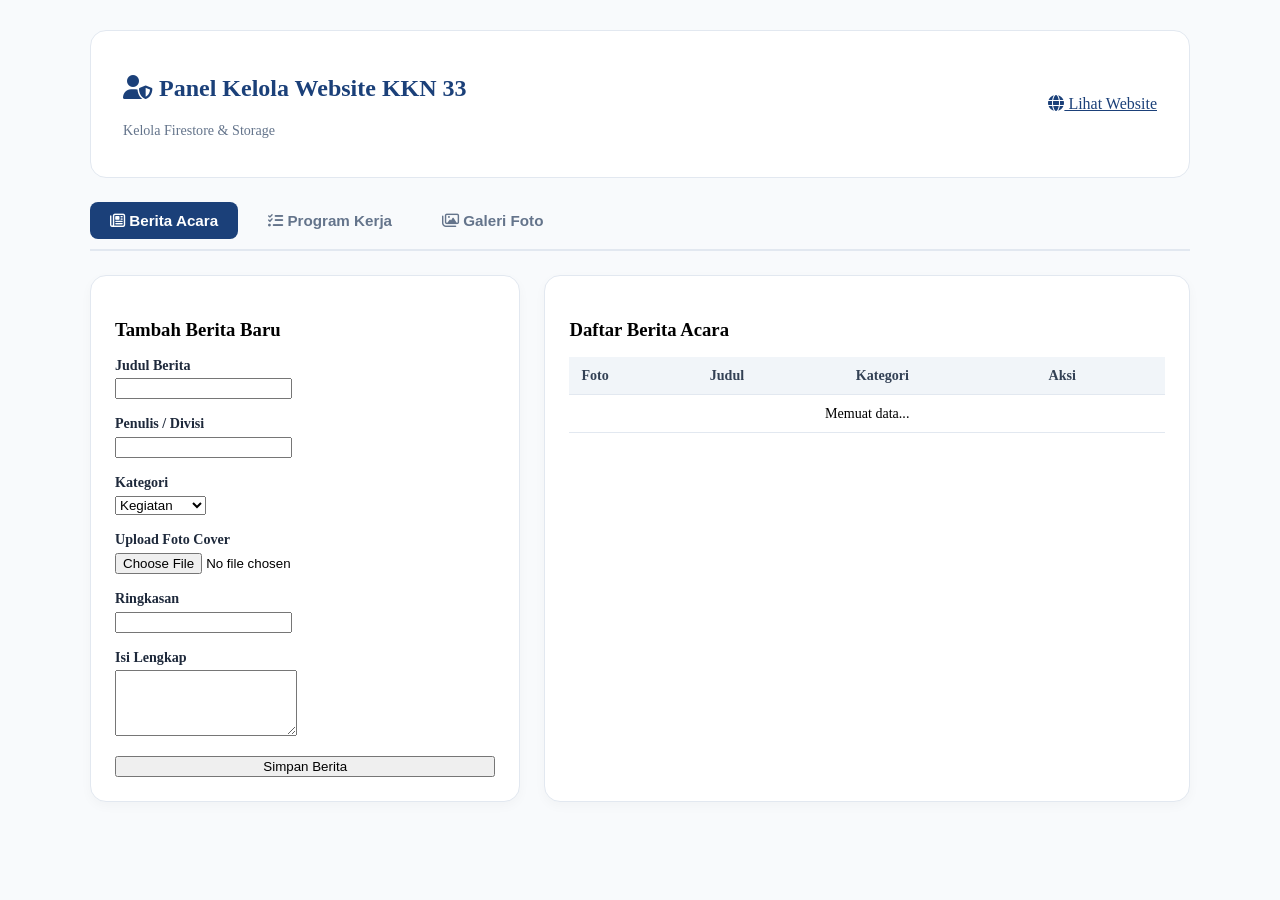
==== admin.html @ b8e56c44 "Add files via upload" ====
<!DOCTYPE html>
<html lang="id">
<head>
  <meta charset="UTF-8">
  <meta name="viewport" content="width=device-width, initial-scale=1.0">
  <title>Dashboard Admin KKN 33 - Firestore</title>
  <link rel="stylesheet" href="https://cdnjs.cloudflare.com/ajax/libs/font-awesome/6.4.0/css/all.min.css">
  <link rel="stylesheet" href="css/styles.css">
  <style>
    body { background: #f8fafc; padding-bottom: 50px; }
    .admin-container { max-width: 1100px; margin: 30px auto; padding: 0 1rem; }
    .admin-header { display: flex; justify-content: space-between; align-items: center; margin-bottom: 1.5rem; background: #fff; padding: 1.5rem 2rem; border-radius: 16px; border: 1px solid #e2e8f0; }
    .admin-tabs { display: flex; gap: 10px; margin-bottom: 1.5rem; border-bottom: 2px solid #e2e8f0; padding-bottom: 10px; }
    .tab-btn-admin { padding: 10px 20px; border-radius: 8px; border: none; background: transparent; font-weight: 700; cursor: pointer; color: #64748b; font-size: 0.95rem; }
    .tab-btn-admin.active { background: #1B4079; color: #fff; }
    .tab-content { display: none; }
    .tab-content.active { display: block; }
    .grid-admin { display: grid; grid-template-columns: 1fr 1.5fr; gap: 1.5rem; }
    @media (max-width: 850px) { .grid-admin { grid-template-columns: 1fr; } }
    .card-form, .card-table { background: #fff; padding: 1.5rem; border-radius: 16px; border: 1px solid #e2e8f0; box-shadow: 0 4px 12px rgba(0,0,0,0.03); }
    .form-group { margin-bottom: 1rem; }
    .form-group label { display: block; font-weight: 600; font-size: 0.88rem; margin-bottom: 0.3rem; color: #1e293b; }
    table { width: 100%; border-collapse: collapse; font-size: 0.88rem; }
    th, td { padding: 10px 12px; text-align: left; border-bottom: 1px solid #e2e8f0; }
    th { background: #f1f5f9; color: #334155; font-weight: 700; }
    .btn-sm { padding: 6px 12px; font-size: 0.8rem; border-radius: 6px; border: none; cursor: pointer; font-weight: 600; }
    .btn-edit { background: #fef3c7; color: #b45309; margin-right: 4px; }
    .btn-delete { background: #fee2e2; color: #dc2626; }
    .img-preview-tbl { width: 45px; height: 45px; object-fit: cover; border-radius: 6px; }
  </style>
</head>
<body>

  <div class="admin-container">
    <div class="admin-header">
      <div>
        <h2 style="color: #1B4079;"><i class="fas fa-user-shield"></i> Panel Kelola Website KKN 33</h2>
        <p style="color: #64748b; font-size: 0.88rem;">Kelola Firestore & Storage</p>
      </div>
      <a href="index.html" class="btn btn-outline" style="color: #1B4079; border-color: #1B4079;"><i class="fas fa-globe"></i> Lihat Website</a>
    </div>

    <div class="admin-tabs">
      <button class="tab-btn-admin active" id="tabBtn-berita"><i class="far fa-newspaper"></i> Berita Acara</button>
      <button class="tab-btn-admin" id="tabBtn-proker"><i class="fas fa-tasks"></i> Program Kerja</button>
      <button class="tab-btn-admin" id="tabBtn-galeri"><i class="far fa-images"></i> Galeri Foto</button>
    </div>

    <!-- TAB 1: BERITA ACARA -->
    <div id="tab-berita" class="tab-content active">
      <div class="grid-admin">
        <div class="card-form">
          <h3 style="margin-bottom: 1rem;" id="titleFormBerita">Tambah Berita Baru</h3>
          <form id="formBerita">
            <input type="hidden" id="bId">
            <div class="form-group"><label>Judul Berita</label><input type="text" id="bJudul" class="form-control" required></div>
            <div class="form-group"><label>Penulis / Divisi</label><input type="text" id="bPenulis" class="form-control" required></div>
            <div class="form-group">
              <label>Kategori</label>
              <select id="bKategori" class="form-control">
                <option value="Kegiatan">Kegiatan</option>
                <option value="Pendidikan">Pendidikan</option>
                <option value="Lingkungan">Lingkungan</option>
              </select>
            </div>
            <div class="form-group"><label>Upload Foto Cover</label><input type="file" id="bFoto" class="form-control" accept="image/*"></div>
            <div class="form-group"><label>Ringkasan</label><input type="text" id="bRingkasan" class="form-control" required></div>
            <div class="form-group"><label>Isi Lengkap</label><textarea id="bKonten" class="form-control" rows="4" required></textarea></div>
            <button type="submit" id="btnSubmitBerita" class="btn btn-primary" style="width: 100%; justify-content: center;">Simpan Berita</button>
            <button type="button" id="btnCancelBerita" class="btn btn-outline" style="width: 100%; justify-content: center; margin-top: 8px; display: none; color: #333;">Batal Edit</button>
          </form>
        </div>
        <div class="card-table">
          <h3 style="margin-bottom: 1rem;">Daftar Berita Acara</h3>
          <div style="overflow-x: auto;">
            <table>
              <thead><tr><th>Foto</th><th>Judul</th><th>Kategori</th><th>Aksi</th></tr></thead>
              <tbody id="tblBeritaBody"><tr><td colspan="4" style="text-align: center;">Memuat data...</td></tr></tbody>
            </table>
          </div>
        </div>
      </div>
    </div>

    <!-- TAB 2: PROGRAM KERJA -->
    <div id="tab-proker" class="tab-content">
      <div class="grid-admin">
        <div class="card-form">
          <h3 style="margin-bottom: 1rem;" id="titleFormProker">Tambah Proker Baru</h3>
          <form id="formProker">
            <input type="hidden" id="pId">
            <div class="form-group"><label>Judul Program Kerja</label><input type="text" id="pJudul" class="form-control" required></div>
            <div class="form-group">
              <label>Kategori</label>
              <select id="pKategori" class="form-control">
                <option value="Pendidikan">Pendidikan</option>
                <option value="Ekonomi">Ekonomi & UMKM</option>
                <option value="Lingkungan">Lingkungan</option>
              </select>
            </div>
            <div class="form-group">
              <label>Status Pelaksanaan</label>
              <select id="pStatus" class="form-control">
                <option value="Rencana">Rencana</option>
                <option value="Sedang Berjalan">Sedang Berjalan</option>
                <option value="Selesai">Selesai</option>
              </select>
            </div>
            <div class="form-group"><label>Penanggung Jawab</label><input type="text" id="pPJ" class="form-control" required></div>
            <div class="form-group"><label>Tanggal Pelaksanaan</label><input type="text" id="pTanggal" class="form-control" placeholder="Contoh: 15 - 20 Juli 2026" required></div>
            <div class="form-group"><label>Ringkasan Proker</label><textarea id="pRingkasan" class="form-control" rows="3" required></textarea></div>
            <button type="submit" id="btnSubmitProker" class="btn btn-primary" style="width: 100%; justify-content: center;">Simpan Proker</button>
            <button type="button" id="btnCancelProker" class="btn btn-outline" style="width: 100%; justify-content: center; margin-top: 8px; display: none; color: #333;">Batal Edit</button>
          </form>
        </div>
        <div class="card-table">
          <h3 style="margin-bottom: 1rem;">Daftar Program Kerja</h3>
          <div style="overflow-x: auto;">
            <table>
              <thead><tr><th>Judul Proker</th><th>Kategori</th><th>Status</th><th>Aksi</th></tr></thead>
              <tbody id="tblProkerBody"><tr><td colspan="4" style="text-align: center;">Memuat data...</td></tr></tbody>
            </table>
          </div>
        </div>
      </div>
    </div>

    <!-- TAB 3: GALERI FOTO -->
    <div id="tab-galeri" class="tab-content">
      <div class="grid-admin">
        <div class="card-form">
          <h3 style="margin-bottom: 1rem;">Upload Foto Galeri Baru</h3>
          <form id="formGaleri">
            <div class="form-group"><label>Judul Foto / Kegiatan</label><input type="text" id="gJudul" class="form-control" required></div>
            <div class="form-group">
              <label>Kategori Foto</label>
              <select id="gKategori" class="form-control">
                <option value="Kegiatan">Kegiatan</option>
                <option value="Pendidikan">Pendidikan</option>
                <option value="Gotong Royong">Gotong Royong</option>
                <option value="UMKM">UMKM</option>
              </select>
            </div>
            <div class="form-group"><label>File Foto</label><input type="file" id="gFoto" class="form-control" accept="image/*" required></div>
            <div class="form-group"><label>Keterangan Foto</label><input type="text" id="gDeskripsi" class="form-control" required></div>
            <button type="submit" id="btnSubmitGaleri" class="btn btn-primary" style="width: 100%; justify-content: center;">Upload Foto Galeri</button>
          </form>
        </div>
        <div class="card-table">
          <h3 style="margin-bottom: 1rem;">Daftar Foto Galeri</h3>
          <div style="overflow-x: auto;">
            <table>
              <thead><tr><th>Foto</th><th>Judul</th><th>Kategori</th><th>Aksi</th></tr></thead>
              <tbody id="tblGaleriBody"><tr><td colspan="4" style="text-align: center;">Memuat data...</td></tr></tbody>
            </table>
          </div>
        </div>
      </div>
    </div>

  </div>

  <!-- Script Admin Terpisah -->
  <script src="js/admin.js"></script>
</body>
</html>
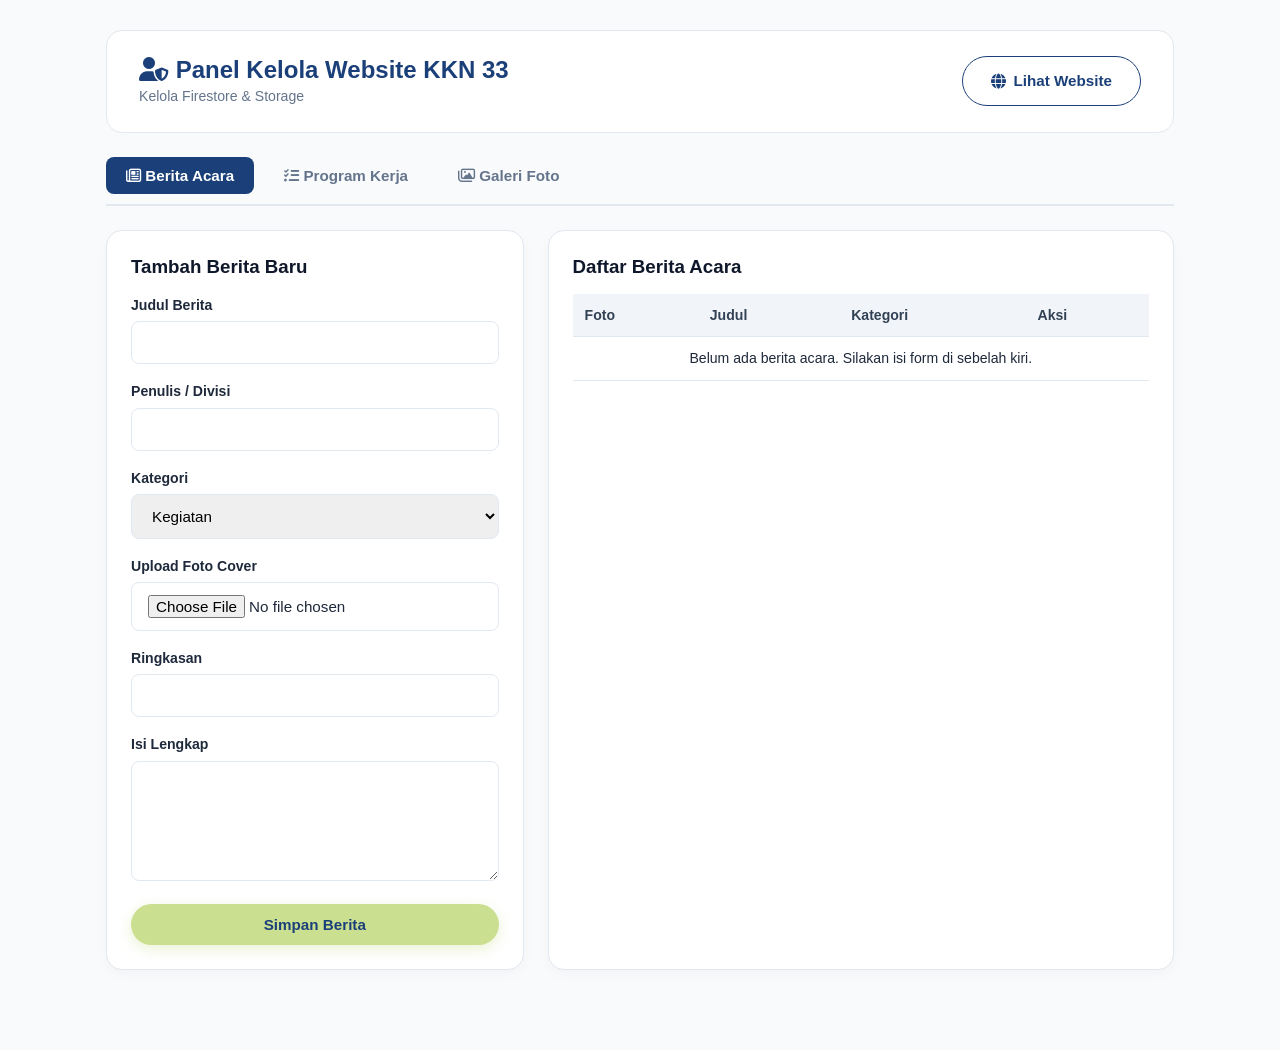
==== commit b03be6b9: "first" ====
--- a/admin.html
+++ b/admin.html
@@ -1,166 +1,166 @@
-<!DOCTYPE html>
-<html lang="id">
-<head>
-  <meta charset="UTF-8">
-  <meta name="viewport" content="width=device-width, initial-scale=1.0">
-  <title>Dashboard Admin KKN 33 - Firestore</title>
-  <link rel="stylesheet" href="https://cdnjs.cloudflare.com/ajax/libs/font-awesome/6.4.0/css/all.min.css">
-  <link rel="stylesheet" href="css/styles.css">
-  <style>
-    body { background: #f8fafc; padding-bottom: 50px; }
-    .admin-container { max-width: 1100px; margin: 30px auto; padding: 0 1rem; }
-    .admin-header { display: flex; justify-content: space-between; align-items: center; margin-bottom: 1.5rem; background: #fff; padding: 1.5rem 2rem; border-radius: 16px; border: 1px solid #e2e8f0; }
-    .admin-tabs { display: flex; gap: 10px; margin-bottom: 1.5rem; border-bottom: 2px solid #e2e8f0; padding-bottom: 10px; }
-    .tab-btn-admin { padding: 10px 20px; border-radius: 8px; border: none; background: transparent; font-weight: 700; cursor: pointer; color: #64748b; font-size: 0.95rem; }
-    .tab-btn-admin.active { background: #1B4079; color: #fff; }
-    .tab-content { display: none; }
-    .tab-content.active { display: block; }
-    .grid-admin { display: grid; grid-template-columns: 1fr 1.5fr; gap: 1.5rem; }
-    @media (max-width: 850px) { .grid-admin { grid-template-columns: 1fr; } }
-    .card-form, .card-table { background: #fff; padding: 1.5rem; border-radius: 16px; border: 1px solid #e2e8f0; box-shadow: 0 4px 12px rgba(0,0,0,0.03); }
-    .form-group { margin-bottom: 1rem; }
-    .form-group label { display: block; font-weight: 600; font-size: 0.88rem; margin-bottom: 0.3rem; color: #1e293b; }
-    table { width: 100%; border-collapse: collapse; font-size: 0.88rem; }
-    th, td { padding: 10px 12px; text-align: left; border-bottom: 1px solid #e2e8f0; }
-    th { background: #f1f5f9; color: #334155; font-weight: 700; }
-    .btn-sm { padding: 6px 12px; font-size: 0.8rem; border-radius: 6px; border: none; cursor: pointer; font-weight: 600; }
-    .btn-edit { background: #fef3c7; color: #b45309; margin-right: 4px; }
-    .btn-delete { background: #fee2e2; color: #dc2626; }
-    .img-preview-tbl { width: 45px; height: 45px; object-fit: cover; border-radius: 6px; }
-  </style>
-</head>
-<body>
-
-  <div class="admin-container">
-    <div class="admin-header">
-      <div>
-        <h2 style="color: #1B4079;"><i class="fas fa-user-shield"></i> Panel Kelola Website KKN 33</h2>
-        <p style="color: #64748b; font-size: 0.88rem;">Kelola Firestore & Storage</p>
-      </div>
-      <a href="index.html" class="btn btn-outline" style="color: #1B4079; border-color: #1B4079;"><i class="fas fa-globe"></i> Lihat Website</a>
-    </div>
-
-    <div class="admin-tabs">
-      <button class="tab-btn-admin active" id="tabBtn-berita"><i class="far fa-newspaper"></i> Berita Acara</button>
-      <button class="tab-btn-admin" id="tabBtn-proker"><i class="fas fa-tasks"></i> Program Kerja</button>
-      <button class="tab-btn-admin" id="tabBtn-galeri"><i class="far fa-images"></i> Galeri Foto</button>
-    </div>
-
-    <!-- TAB 1: BERITA ACARA -->
-    <div id="tab-berita" class="tab-content active">
-      <div class="grid-admin">
-        <div class="card-form">
-          <h3 style="margin-bottom: 1rem;" id="titleFormBerita">Tambah Berita Baru</h3>
-          <form id="formBerita">
-            <input type="hidden" id="bId">
-            <div class="form-group"><label>Judul Berita</label><input type="text" id="bJudul" class="form-control" required></div>
-            <div class="form-group"><label>Penulis / Divisi</label><input type="text" id="bPenulis" class="form-control" required></div>
-            <div class="form-group">
-              <label>Kategori</label>
-              <select id="bKategori" class="form-control">
-                <option value="Kegiatan">Kegiatan</option>
-                <option value="Pendidikan">Pendidikan</option>
-                <option value="Lingkungan">Lingkungan</option>
-              </select>
-            </div>
-            <div class="form-group"><label>Upload Foto Cover</label><input type="file" id="bFoto" class="form-control" accept="image/*"></div>
-            <div class="form-group"><label>Ringkasan</label><input type="text" id="bRingkasan" class="form-control" required></div>
-            <div class="form-group"><label>Isi Lengkap</label><textarea id="bKonten" class="form-control" rows="4" required></textarea></div>
-            <button type="submit" id="btnSubmitBerita" class="btn btn-primary" style="width: 100%; justify-content: center;">Simpan Berita</button>
-            <button type="button" id="btnCancelBerita" class="btn btn-outline" style="width: 100%; justify-content: center; margin-top: 8px; display: none; color: #333;">Batal Edit</button>
-          </form>
-        </div>
-        <div class="card-table">
-          <h3 style="margin-bottom: 1rem;">Daftar Berita Acara</h3>
-          <div style="overflow-x: auto;">
-            <table>
-              <thead><tr><th>Foto</th><th>Judul</th><th>Kategori</th><th>Aksi</th></tr></thead>
-              <tbody id="tblBeritaBody"><tr><td colspan="4" style="text-align: center;">Memuat data...</td></tr></tbody>
-            </table>
-          </div>
-        </div>
-      </div>
-    </div>
-
-    <!-- TAB 2: PROGRAM KERJA -->
-    <div id="tab-proker" class="tab-content">
-      <div class="grid-admin">
-        <div class="card-form">
-          <h3 style="margin-bottom: 1rem;" id="titleFormProker">Tambah Proker Baru</h3>
-          <form id="formProker">
-            <input type="hidden" id="pId">
-            <div class="form-group"><label>Judul Program Kerja</label><input type="text" id="pJudul" class="form-control" required></div>
-            <div class="form-group">
-              <label>Kategori</label>
-              <select id="pKategori" class="form-control">
-                <option value="Pendidikan">Pendidikan</option>
-                <option value="Ekonomi">Ekonomi & UMKM</option>
-                <option value="Lingkungan">Lingkungan</option>
-              </select>
-            </div>
-            <div class="form-group">
-              <label>Status Pelaksanaan</label>
-              <select id="pStatus" class="form-control">
-                <option value="Rencana">Rencana</option>
-                <option value="Sedang Berjalan">Sedang Berjalan</option>
-                <option value="Selesai">Selesai</option>
-              </select>
-            </div>
-            <div class="form-group"><label>Penanggung Jawab</label><input type="text" id="pPJ" class="form-control" required></div>
-            <div class="form-group"><label>Tanggal Pelaksanaan</label><input type="text" id="pTanggal" class="form-control" placeholder="Contoh: 15 - 20 Juli 2026" required></div>
-            <div class="form-group"><label>Ringkasan Proker</label><textarea id="pRingkasan" class="form-control" rows="3" required></textarea></div>
-            <button type="submit" id="btnSubmitProker" class="btn btn-primary" style="width: 100%; justify-content: center;">Simpan Proker</button>
-            <button type="button" id="btnCancelProker" class="btn btn-outline" style="width: 100%; justify-content: center; margin-top: 8px; display: none; color: #333;">Batal Edit</button>
-          </form>
-        </div>
-        <div class="card-table">
-          <h3 style="margin-bottom: 1rem;">Daftar Program Kerja</h3>
-          <div style="overflow-x: auto;">
-            <table>
-              <thead><tr><th>Judul Proker</th><th>Kategori</th><th>Status</th><th>Aksi</th></tr></thead>
-              <tbody id="tblProkerBody"><tr><td colspan="4" style="text-align: center;">Memuat data...</td></tr></tbody>
-            </table>
-          </div>
-        </div>
-      </div>
-    </div>
-
-    <!-- TAB 3: GALERI FOTO -->
-    <div id="tab-galeri" class="tab-content">
-      <div class="grid-admin">
-        <div class="card-form">
-          <h3 style="margin-bottom: 1rem;">Upload Foto Galeri Baru</h3>
-          <form id="formGaleri">
-            <div class="form-group"><label>Judul Foto / Kegiatan</label><input type="text" id="gJudul" class="form-control" required></div>
-            <div class="form-group">
-              <label>Kategori Foto</label>
-              <select id="gKategori" class="form-control">
-                <option value="Kegiatan">Kegiatan</option>
-                <option value="Pendidikan">Pendidikan</option>
-                <option value="Gotong Royong">Gotong Royong</option>
-                <option value="UMKM">UMKM</option>
-              </select>
-            </div>
-            <div class="form-group"><label>File Foto</label><input type="file" id="gFoto" class="form-control" accept="image/*" required></div>
-            <div class="form-group"><label>Keterangan Foto</label><input type="text" id="gDeskripsi" class="form-control" required></div>
-            <button type="submit" id="btnSubmitGaleri" class="btn btn-primary" style="width: 100%; justify-content: center;">Upload Foto Galeri</button>
-          </form>
-        </div>
-        <div class="card-table">
-          <h3 style="margin-bottom: 1rem;">Daftar Foto Galeri</h3>
-          <div style="overflow-x: auto;">
-            <table>
-              <thead><tr><th>Foto</th><th>Judul</th><th>Kategori</th><th>Aksi</th></tr></thead>
-              <tbody id="tblGaleriBody"><tr><td colspan="4" style="text-align: center;">Memuat data...</td></tr></tbody>
-            </table>
-          </div>
-        </div>
-      </div>
-    </div>
-
-  </div>
-
-  <!-- Script Admin Terpisah -->
-  <script src="js/admin.js"></script>
-</body>
+<!DOCTYPE html>
+<html lang="id">
+<head>
+  <meta charset="UTF-8">
+  <meta name="viewport" content="width=device-width, initial-scale=1.0">
+  <title>Dashboard Admin KKN 33 - Firestore</title>
+  <link rel="stylesheet" href="https://cdnjs.cloudflare.com/ajax/libs/font-awesome/6.4.0/css/all.min.css">
+  <link rel="stylesheet" href="css/styles.css">
+  <style>
+    body { background: #f8fafc; padding-bottom: 50px; }
+    .admin-container { max-width: 1100px; margin: 30px auto; padding: 0 1rem; }
+    .admin-header { display: flex; justify-content: space-between; align-items: center; margin-bottom: 1.5rem; background: #fff; padding: 1.5rem 2rem; border-radius: 16px; border: 1px solid #e2e8f0; }
+    .admin-tabs { display: flex; gap: 10px; margin-bottom: 1.5rem; border-bottom: 2px solid #e2e8f0; padding-bottom: 10px; }
+    .tab-btn-admin { padding: 10px 20px; border-radius: 8px; border: none; background: transparent; font-weight: 700; cursor: pointer; color: #64748b; font-size: 0.95rem; }
+    .tab-btn-admin.active { background: #1B4079; color: #fff; }
+    .tab-content { display: none; }
+    .tab-content.active { display: block; }
+    .grid-admin { display: grid; grid-template-columns: 1fr 1.5fr; gap: 1.5rem; }
+    @media (max-width: 850px) { .grid-admin { grid-template-columns: 1fr; } }
+    .card-form, .card-table { background: #fff; padding: 1.5rem; border-radius: 16px; border: 1px solid #e2e8f0; box-shadow: 0 4px 12px rgba(0,0,0,0.03); }
+    .form-group { margin-bottom: 1rem; }
+    .form-group label { display: block; font-weight: 600; font-size: 0.88rem; margin-bottom: 0.3rem; color: #1e293b; }
+    table { width: 100%; border-collapse: collapse; font-size: 0.88rem; }
+    th, td { padding: 10px 12px; text-align: left; border-bottom: 1px solid #e2e8f0; }
+    th { background: #f1f5f9; color: #334155; font-weight: 700; }
+    .btn-sm { padding: 6px 12px; font-size: 0.8rem; border-radius: 6px; border: none; cursor: pointer; font-weight: 600; }
+    .btn-edit { background: #fef3c7; color: #b45309; margin-right: 4px; }
+    .btn-delete { background: #fee2e2; color: #dc2626; }
+    .img-preview-tbl { width: 45px; height: 45px; object-fit: cover; border-radius: 6px; }
+  </style>
+</head>
+<body>
+
+  <div class="admin-container">
+    <div class="admin-header">
+      <div>
+        <h2 style="color: #1B4079;"><i class="fas fa-user-shield"></i> Panel Kelola Website KKN 33</h2>
+        <p style="color: #64748b; font-size: 0.88rem;">Kelola Firestore & Storage</p>
+      </div>
+      <a href="index.html" class="btn btn-outline" style="color: #1B4079; border-color: #1B4079;"><i class="fas fa-globe"></i> Lihat Website</a>
+    </div>
+
+    <div class="admin-tabs">
+      <button class="tab-btn-admin active" id="tabBtn-berita"><i class="far fa-newspaper"></i> Berita Acara</button>
+      <button class="tab-btn-admin" id="tabBtn-proker"><i class="fas fa-tasks"></i> Program Kerja</button>
+      <button class="tab-btn-admin" id="tabBtn-galeri"><i class="far fa-images"></i> Galeri Foto</button>
+    </div>
+
+    <!-- TAB 1: BERITA ACARA -->
+    <div id="tab-berita" class="tab-content active">
+      <div class="grid-admin">
+        <div class="card-form">
+          <h3 style="margin-bottom: 1rem;" id="titleFormBerita">Tambah Berita Baru</h3>
+          <form id="formBerita">
+            <input type="hidden" id="bId">
+            <div class="form-group"><label>Judul Berita</label><input type="text" id="bJudul" class="form-control" required></div>
+            <div class="form-group"><label>Penulis / Divisi</label><input type="text" id="bPenulis" class="form-control" required></div>
+            <div class="form-group">
+              <label>Kategori</label>
+              <select id="bKategori" class="form-control">
+                <option value="Kegiatan">Kegiatan</option>
+                <option value="Pendidikan">Pendidikan</option>
+                <option value="Lingkungan">Lingkungan</option>
+              </select>
+            </div>
+            <div class="form-group"><label>Upload Foto Cover</label><input type="file" id="bFoto" class="form-control" accept="image/*"></div>
+            <div class="form-group"><label>Ringkasan</label><input type="text" id="bRingkasan" class="form-control" required></div>
+            <div class="form-group"><label>Isi Lengkap</label><textarea id="bKonten" class="form-control" rows="4" required></textarea></div>
+            <button type="submit" id="btnSubmitBerita" class="btn btn-primary" style="width: 100%; justify-content: center;">Simpan Berita</button>
+            <button type="button" id="btnCancelBerita" class="btn btn-outline" style="width: 100%; justify-content: center; margin-top: 8px; display: none; color: #333;">Batal Edit</button>
+          </form>
+        </div>
+        <div class="card-table">
+          <h3 style="margin-bottom: 1rem;">Daftar Berita Acara</h3>
+          <div style="overflow-x: auto;">
+            <table>
+              <thead><tr><th>Foto</th><th>Judul</th><th>Kategori</th><th>Aksi</th></tr></thead>
+              <tbody id="tblBeritaBody"><tr><td colspan="4" style="text-align: center;">Memuat data...</td></tr></tbody>
+            </table>
+          </div>
+        </div>
+      </div>
+    </div>
+
+    <!-- TAB 2: PROGRAM KERJA -->
+    <div id="tab-proker" class="tab-content">
+      <div class="grid-admin">
+        <div class="card-form">
+          <h3 style="margin-bottom: 1rem;" id="titleFormProker">Tambah Proker Baru</h3>
+          <form id="formProker">
+            <input type="hidden" id="pId">
+            <div class="form-group"><label>Judul Program Kerja</label><input type="text" id="pJudul" class="form-control" required></div>
+            <div class="form-group">
+              <label>Kategori</label>
+              <select id="pKategori" class="form-control">
+                <option value="Pendidikan">Pendidikan</option>
+                <option value="Ekonomi">Ekonomi & UMKM</option>
+                <option value="Lingkungan">Lingkungan</option>
+              </select>
+            </div>
+            <div class="form-group">
+              <label>Status Pelaksanaan</label>
+              <select id="pStatus" class="form-control">
+                <option value="Rencana">Rencana</option>
+                <option value="Sedang Berjalan">Sedang Berjalan</option>
+                <option value="Selesai">Selesai</option>
+              </select>
+            </div>
+            <div class="form-group"><label>Penanggung Jawab</label><input type="text" id="pPJ" class="form-control" required></div>
+            <div class="form-group"><label>Tanggal Pelaksanaan</label><input type="text" id="pTanggal" class="form-control" placeholder="Contoh: 15 - 20 Juli 2026" required></div>
+            <div class="form-group"><label>Ringkasan Proker</label><textarea id="pRingkasan" class="form-control" rows="3" required></textarea></div>
+            <button type="submit" id="btnSubmitProker" class="btn btn-primary" style="width: 100%; justify-content: center;">Simpan Proker</button>
+            <button type="button" id="btnCancelProker" class="btn btn-outline" style="width: 100%; justify-content: center; margin-top: 8px; display: none; color: #333;">Batal Edit</button>
+          </form>
+        </div>
+        <div class="card-table">
+          <h3 style="margin-bottom: 1rem;">Daftar Program Kerja</h3>
+          <div style="overflow-x: auto;">
+            <table>
+              <thead><tr><th>Judul Proker</th><th>Kategori</th><th>Status</th><th>Aksi</th></tr></thead>
+              <tbody id="tblProkerBody"><tr><td colspan="4" style="text-align: center;">Memuat data...</td></tr></tbody>
+            </table>
+          </div>
+        </div>
+      </div>
+    </div>
+
+    <!-- TAB 3: GALERI FOTO -->
+    <div id="tab-galeri" class="tab-content">
+      <div class="grid-admin">
+        <div class="card-form">
+          <h3 style="margin-bottom: 1rem;">Upload Foto Galeri Baru</h3>
+          <form id="formGaleri">
+            <div class="form-group"><label>Judul Foto / Kegiatan</label><input type="text" id="gJudul" class="form-control" required></div>
+            <div class="form-group">
+              <label>Kategori Foto</label>
+              <select id="gKategori" class="form-control">
+                <option value="Kegiatan">Kegiatan</option>
+                <option value="Pendidikan">Pendidikan</option>
+                <option value="Gotong Royong">Gotong Royong</option>
+                <option value="UMKM">UMKM</option>
+              </select>
+            </div>
+            <div class="form-group"><label>File Foto</label><input type="file" id="gFoto" class="form-control" accept="image/*" required></div>
+            <div class="form-group"><label>Keterangan Foto</label><input type="text" id="gDeskripsi" class="form-control" required></div>
+            <button type="submit" id="btnSubmitGaleri" class="btn btn-primary" style="width: 100%; justify-content: center;">Upload Foto Galeri</button>
+          </form>
+        </div>
+        <div class="card-table">
+          <h3 style="margin-bottom: 1rem;">Daftar Foto Galeri</h3>
+          <div style="overflow-x: auto;">
+            <table>
+              <thead><tr><th>Foto</th><th>Judul</th><th>Kategori</th><th>Aksi</th></tr></thead>
+              <tbody id="tblGaleriBody"><tr><td colspan="4" style="text-align: center;">Memuat data...</td></tr></tbody>
+            </table>
+          </div>
+        </div>
+      </div>
+    </div>
+
+  </div>
+
+  <!-- Script Admin Terpisah -->
+  <script src="js/admin.js"></script>
+</body>
 </html>
--- a/css/styles.css
+++ b/css/styles.css
@@ -0,0 +1,1128 @@
+/* ==========================================================================
+   KKN Sukamaju 2026 - Master Design System & Stylesheet
+   ========================================================================== */
+
+@import url('https://fonts.googleapis.com/css2?family=Plus+Jakarta+Sans:wght@300;400;500;600;700;800&display=swap');
+
+:root {
+  --primary: #1B4079;       /* Yale Blue */
+  --primary-dark: #112c56;  /* Deep Yale Blue */
+  --primary-light: #4D7C8A; /* Air Force Blue */
+  --primary-glow: rgba(27, 64, 121, 0.2);
+  --accent: #CBDF90;        /* Mindaro Lime Accent */
+  --accent-light: #8FAD88;  /* Sage Cambridge Blue */
+  --muted-teal: #7F9C96;    /* Cambridge Blue */
+  --bg-body: #f8fafc;
+  --bg-card: #ffffff;
+  --bg-dark: #0f172a;
+  --text-main: #1e293b;
+  --text-muted: #64748b;
+  --text-light: #94a3b8;
+  --border-color: #e2e8f0;
+  
+  --shadow-sm: 0 2px 4px rgba(0,0,0,0.04);
+  --shadow-md: 0 6px 16px rgba(0,0,0,0.08);
+  --shadow-lg: 0 12px 32px rgba(0,0,0,0.12);
+  --shadow-glow: 0 10px 30px rgba(27, 64, 121, 0.25);
+  
+  --radius-sm: 8px;
+  --radius-md: 16px;
+  --radius-lg: 24px;
+  --radius-full: 9999px;
+  
+  --transition: all 0.3s cubic-bezier(0.4, 0, 0.2, 1);
+}
+
+* {
+  margin: 0;
+  padding: 0;
+  box-sizing: border-box;
+}
+
+html {
+  scroll-behavior: smooth;
+  font-family: 'Plus Jakarta Sans', sans-serif;
+}
+
+body {
+  background-color: var(--bg-body);
+  color: var(--text-main);
+  line-height: 1.6;
+  overflow-x: hidden;
+}
+
+/* Container */
+.container {
+  width: 90%;
+  max-width: 1200px;
+  margin: 0 auto;
+}
+
+/* Typography Helpers */
+h1, h2, h3, h4 {
+  color: var(--bg-dark);
+  font-weight: 700;
+  line-height: 1.25;
+}
+
+.text-primary { color: var(--primary); }
+.text-accent { color: var(--accent); }
+
+.section-header {
+  text-align: center;
+  margin-bottom: 3.5rem;
+}
+
+.section-subtitle {
+  display: inline-block;
+  font-size: 0.875rem;
+  font-weight: 700;
+  text-transform: uppercase;
+  letter-spacing: 1.5px;
+  color: var(--primary);
+  background: var(--primary-glow);
+  padding: 6px 16px;
+  border-radius: var(--radius-full);
+  margin-bottom: 0.75rem;
+}
+
+.section-title {
+  font-size: 2.25rem;
+  color: var(--bg-dark);
+  margin-bottom: 0.5rem;
+}
+
+.section-description {
+  color: var(--text-muted);
+  max-width: 600px;
+  margin: 0 auto;
+  font-size: 1.05rem;
+}
+
+/* Navigation Bar */
+.navbar {
+  position: fixed;
+  top: 0;
+  left: 0;
+  width: 100%;
+  z-index: 1000;
+  background: rgba(255, 255, 255, 0.85);
+  backdrop-filter: blur(16px);
+  -webkit-backdrop-filter: blur(16px);
+  border-bottom: 1px solid rgba(226, 232, 240, 0.8);
+  transition: var(--transition);
+}
+
+.navbar .container {
+  display: flex;
+  justify-content: space-between;
+  align-items: center;
+  height: 75px;
+}
+
+.logo {
+  display: flex;
+  align-items: center;
+  gap: 12px;
+  text-decoration: none;
+}
+
+.logo-badge {
+  width: 42px;
+  height: 42px;
+  background: linear-gradient(135deg, var(--primary), var(--primary-dark));
+  color: white;
+  border-radius: 12px;
+  display: flex;
+  align-items: center;
+  justify-content: center;
+  font-weight: 800;
+  font-size: 1.2rem;
+  box-shadow: var(--shadow-sm);
+}
+
+.logo-text h3 {
+  font-size: 1.1rem;
+  font-weight: 800;
+  color: var(--bg-dark);
+  line-height: 1.1;
+}
+
+.logo-text span {
+  font-size: 0.75rem;
+  color: var(--text-muted);
+  font-weight: 600;
+}
+
+.nav-links {
+  display: flex;
+  gap: 1.75rem;
+  list-style: none;
+}
+
+.nav-links a {
+  text-decoration: none;
+  color: var(--text-main);
+  font-weight: 600;
+  font-size: 0.95rem;
+  transition: var(--transition);
+  position: relative;
+  padding: 6px 0;
+}
+
+.nav-links a:hover,
+.nav-links a.active {
+  color: var(--primary);
+}
+
+.nav-links a.active::after {
+  content: '';
+  position: absolute;
+  bottom: 0;
+  left: 0;
+  width: 100%;
+  height: 3px;
+  background: var(--primary);
+  border-radius: var(--radius-full);
+}
+
+.nav-cta {
+  background: linear-gradient(135deg, var(--primary), var(--primary-dark));
+  color: white !important;
+  padding: 8px 20px !important;
+  border-radius: var(--radius-full);
+  box-shadow: var(--shadow-sm);
+}
+
+.nav-cta:hover {
+  transform: translateY(-2px);
+  box-shadow: var(--shadow-glow);
+}
+
+.menu-toggle {
+  display: none;
+  font-size: 1.5rem;
+  cursor: pointer;
+  color: var(--bg-dark);
+}
+
+/* Hero Section */
+.hero {
+  position: relative;
+  padding: 140px 0 90px;
+  background: linear-gradient(135deg, #1B4079 0%, #4D7C8A 55%, #7F9C96 100%);
+  color: white;
+  overflow: hidden;
+}
+
+.hero-bg-overlay {
+  position: absolute;
+  top: 0;
+  left: 0;
+  width: 100%;
+  height: 100%;
+  background: url('../images/hero.jpg') center/cover no-repeat;
+  opacity: 0.18;
+  filter: blur(2px);
+}
+
+.hero-content {
+  position: relative;
+  z-index: 2;
+  display: grid;
+  grid-template-columns: 1.2fr 0.8fr;
+  gap: 3rem;
+  align-items: center;
+}
+
+.hero-badge {
+  display: inline-flex;
+  align-items: center;
+  gap: 8px;
+  background: rgba(255, 255, 255, 0.15);
+  backdrop-filter: blur(10px);
+  padding: 8px 18px;
+  border-radius: var(--radius-full);
+  font-size: 0.875rem;
+  font-weight: 600;
+  margin-bottom: 1.5rem;
+  border: 1px solid rgba(255, 255, 255, 0.2);
+}
+
+.hero-title {
+  font-size: 3rem;
+  font-weight: 800;
+  line-height: 1.15;
+  color: white;
+  margin-bottom: 1.25rem;
+}
+
+.hero-title span {
+  color: var(--accent-light);
+}
+
+.hero-subtitle {
+  font-size: 1.15rem;
+  color: rgba(255, 255, 255, 0.9);
+  margin-bottom: 2rem;
+  font-weight: 400;
+  line-height: 1.7;
+}
+
+.hero-actions {
+  display: flex;
+  gap: 1rem;
+  flex-wrap: wrap;
+}
+
+.btn {
+  display: inline-flex;
+  align-items: center;
+  gap: 8px;
+  padding: 12px 28px;
+  border-radius: var(--radius-full);
+  font-weight: 700;
+  font-size: 0.95rem;
+  text-decoration: none;
+  cursor: pointer;
+  border: none;
+  transition: var(--transition);
+}
+
+.btn-primary {
+  background: #CBDF90;
+  color: #1B4079;
+  font-weight: 800;
+  box-shadow: 0 4px 14px rgba(203, 223, 144, 0.4);
+}
+
+.btn-primary:hover {
+  background: #b5ce72;
+  color: #112c56;
+  transform: translateY(-3px);
+  box-shadow: 0 8px 22px rgba(203, 223, 144, 0.6);
+}
+
+.btn-outline {
+  background: rgba(255, 255, 255, 0.1);
+  color: white;
+  border: 1px solid rgba(255, 255, 255, 0.3);
+  backdrop-filter: blur(8px);
+}
+
+.btn-outline:hover {
+  background: rgba(255, 255, 255, 0.2);
+  transform: translateY(-3px);
+}
+
+.hero-card {
+  background: rgba(255, 255, 255, 0.1);
+  backdrop-filter: blur(20px);
+  -webkit-backdrop-filter: blur(20px);
+  border: 1px solid rgba(255, 255, 255, 0.2);
+  border-radius: var(--radius-lg);
+  padding: 2.5rem;
+  box-shadow: 0 20px 40px rgba(0,0,0,0.3);
+}
+
+.hero-card-item {
+  display: flex;
+  align-items: center;
+  gap: 1rem;
+  padding: 1rem 0;
+  border-bottom: 1px solid rgba(255, 255, 255, 0.1);
+}
+
+.hero-card-item:last-child {
+  border-bottom: none;
+}
+
+.hero-card-icon {
+  width: 50px;
+  height: 50px;
+  background: rgba(56, 189, 248, 0.2);
+  color: var(--accent-light);
+  border-radius: 14px;
+  display: flex;
+  align-items: center;
+  justify-content: center;
+  font-size: 1.3rem;
+}
+
+.hero-card-info h4 {
+  color: white;
+  font-size: 1.1rem;
+}
+
+.hero-card-info p {
+  color: rgba(255, 255, 255, 0.75);
+  font-size: 0.875rem;
+}
+
+/* Sections Global */
+section {
+  padding: 90px 0;
+}
+
+/* Tentang Kami */
+.tentang-grid {
+  display: grid;
+  grid-template-columns: 1fr 1fr;
+  gap: 3.5rem;
+  align-items: center;
+}
+
+.tentang-content h3 {
+  font-size: 1.8rem;
+  margin-bottom: 1.25rem;
+  color: var(--bg-dark);
+}
+
+.tentang-content p {
+  color: var(--text-muted);
+  margin-bottom: 1.5rem;
+  font-size: 1.05rem;
+}
+
+.misi-list {
+  list-style: none;
+  margin-bottom: 2rem;
+}
+
+.misi-list li {
+  display: flex;
+  align-items: flex-start;
+  gap: 12px;
+  margin-bottom: 0.85rem;
+  color: var(--text-main);
+  font-size: 0.98rem;
+}
+
+.misi-list i {
+  color: var(--primary);
+  font-size: 1.1rem;
+  margin-top: 3px;
+}
+
+.stats-grid {
+  display: grid;
+  grid-template-columns: repeat(2, 1fr);
+  gap: 1.25rem;
+}
+
+.stat-card {
+  background: var(--bg-card);
+  padding: 1.5rem;
+  border-radius: var(--radius-md);
+  border: 1px solid var(--border-color);
+  box-shadow: var(--shadow-sm);
+  text-align: center;
+  transition: var(--transition);
+}
+
+.stat-card:hover {
+  transform: translateY(-5px);
+  box-shadow: var(--shadow-md);
+  border-color: var(--primary-light);
+}
+
+.stat-card h3 {
+  font-size: 2.25rem;
+  color: var(--primary);
+  font-weight: 800;
+  margin-bottom: 0.25rem;
+}
+
+.stat-card p {
+  color: var(--text-muted);
+  font-weight: 600;
+  font-size: 0.9rem;
+}
+
+/* Struktural */
+.struktural-grid {
+  display: grid;
+  grid-template-columns: repeat(auto-fit, minmax(260px, 1fr));
+  gap: 2rem;
+}
+
+.member-card {
+  background: var(--bg-card);
+  border-radius: var(--radius-md);
+  border: 1px solid var(--border-color);
+  overflow: hidden;
+  box-shadow: var(--shadow-sm);
+  transition: var(--transition);
+  position: relative;
+}
+
+.member-card:hover {
+  transform: translateY(-8px);
+  box-shadow: var(--shadow-lg);
+}
+
+.member-img-wrap {
+  position: relative;
+  width: 100%;
+  height: 240px;
+  overflow: hidden;
+}
+
+.member-img-wrap img {
+  width: 100%;
+  height: 100%;
+  object-fit: cover;
+  transition: var(--transition);
+}
+
+.member-card:hover .member-img-wrap img {
+  transform: scale(1.05);
+}
+
+.member-badge {
+  position: absolute;
+  top: 15px;
+  right: 15px;
+  background: rgba(77, 124, 138, 0.95);
+  color: white;
+  font-size: 0.75rem;
+  font-weight: 700;
+  padding: 4px 12px;
+  border-radius: var(--radius-full);
+  backdrop-filter: blur(8px);
+}
+
+.member-info {
+  padding: 1.5rem;
+  text-align: center;
+}
+
+.member-info h4 {
+  font-size: 1.1rem;
+  margin-bottom: 0.25rem;
+  color: var(--bg-dark);
+}
+
+.member-role {
+  color: var(--primary);
+  font-weight: 700;
+  font-size: 0.85rem;
+  margin-bottom: 0.5rem;
+}
+
+.member-jurusan {
+  color: var(--text-muted);
+  font-size: 0.8rem;
+  margin-bottom: 1.25rem;
+}
+
+.member-socials {
+  display: flex;
+  justify-content: center;
+  gap: 12px;
+}
+
+.member-socials a {
+  width: 36px;
+  height: 36px;
+  border-radius: 50%;
+  background: var(--bg-body);
+  color: var(--text-main);
+  display: flex;
+  align-items: center;
+  justify-content: center;
+  text-decoration: none;
+  font-size: 0.9rem;
+  transition: var(--transition);
+}
+
+.member-socials a:hover {
+  background: var(--primary);
+  color: white;
+}
+
+/* Program Kerja */
+.filter-tabs {
+  display: flex;
+  justify-content: center;
+  gap: 10px;
+  flex-wrap: wrap;
+  margin-bottom: 2.5rem;
+}
+
+.tab-btn {
+  padding: 8px 22px;
+  border-radius: var(--radius-full);
+  border: 1px solid var(--border-color);
+  background: var(--bg-card);
+  color: var(--text-main);
+  font-weight: 600;
+  font-size: 0.9rem;
+  cursor: pointer;
+  transition: var(--transition);
+}
+
+.tab-btn:hover,
+.tab-btn.active {
+  background: var(--primary);
+  color: white;
+  border-color: var(--primary);
+  box-shadow: var(--shadow-sm);
+}
+
+.proja-grid {
+  display: grid;
+  grid-template-columns: repeat(auto-fit, minmax(320px, 1fr));
+  gap: 2rem;
+}
+
+.proja-card {
+  background: var(--bg-card);
+  border-radius: var(--radius-md);
+  border: 1px solid var(--border-color);
+  overflow: hidden;
+  box-shadow: var(--shadow-sm);
+  transition: var(--transition);
+  display: flex;
+  flex-direction: column;
+}
+
+.proja-card:hover {
+  transform: translateY(-6px);
+  box-shadow: var(--shadow-md);
+}
+
+.proja-img {
+  width: 100%;
+  height: 190px;
+  object-fit: cover;
+}
+
+.proja-body {
+  padding: 1.5rem;
+  display: flex;
+  flex-direction: column;
+  flex-grow: 1;
+}
+
+.proja-meta {
+  display: flex;
+  justify-content: space-between;
+  align-items: center;
+  margin-bottom: 0.75rem;
+}
+
+.proja-category {
+  font-size: 0.75rem;
+  font-weight: 700;
+  color: var(--primary);
+  text-transform: uppercase;
+  letter-spacing: 0.5px;
+}
+
+.badge-status {
+  font-size: 0.75rem;
+  padding: 4px 10px;
+  border-radius: var(--radius-full);
+  font-weight: 700;
+}
+
+.badge-success { background: #dcfce7; color: #15803d; }
+.badge-warning { background: #fef3c7; color: #b45309; }
+.badge-info { background: #e0f2fe; color: #0369a1; }
+
+.proja-title {
+  font-size: 1.15rem;
+  margin-bottom: 0.5rem;
+  color: var(--bg-dark);
+}
+
+.proja-summary {
+  color: var(--text-muted);
+  font-size: 0.9rem;
+  margin-bottom: 1.25rem;
+  flex-grow: 1;
+}
+
+.proja-footer {
+  display: flex;
+  justify-content: space-between;
+  align-items: center;
+  padding-top: 1rem;
+  border-top: 1px solid var(--border-color);
+  font-size: 0.85rem;
+  color: var(--text-light);
+}
+
+.proja-btn {
+  color: var(--primary);
+  font-weight: 700;
+  text-decoration: none;
+  cursor: pointer;
+  display: inline-flex;
+  align-items: center;
+  gap: 5px;
+}
+
+.proja-btn:hover {
+  text-decoration: underline;
+}
+
+/* Berita Acara */
+.search-box {
+  max-width: 500px;
+  margin: 0 auto 2.5rem;
+  position: relative;
+}
+
+.search-box input {
+  width: 100%;
+  padding: 12px 20px 12px 45px;
+  border-radius: var(--radius-full);
+  border: 1px solid var(--border-color);
+  font-size: 0.95rem;
+  outline: none;
+  transition: var(--transition);
+}
+
+.search-box input:focus {
+  border-color: var(--primary);
+  box-shadow: 0 0 0 3px var(--primary-glow);
+}
+
+.search-box i {
+  position: absolute;
+  left: 18px;
+  top: 50%;
+  transform: translateY(-50%);
+  color: var(--text-muted);
+}
+
+.berita-grid {
+  display: grid;
+  grid-template-columns: repeat(auto-fit, minmax(320px, 1fr));
+  gap: 2rem;
+}
+
+.berita-card {
+  background: var(--bg-card);
+  border-radius: var(--radius-md);
+  border: 1px solid var(--border-color);
+  overflow: hidden;
+  box-shadow: var(--shadow-sm);
+  transition: var(--transition);
+}
+
+.berita-card:hover {
+  transform: translateY(-6px);
+  box-shadow: var(--shadow-md);
+}
+
+.berita-thumb {
+  width: 100%;
+  height: 200px;
+  object-fit: cover;
+}
+
+.berita-content {
+  padding: 1.5rem;
+}
+
+.berita-date {
+  font-size: 0.8rem;
+  color: var(--text-muted);
+  margin-bottom: 0.5rem;
+  display: flex;
+  gap: 12px;
+}
+
+.berita-title {
+  font-size: 1.15rem;
+  margin-bottom: 0.75rem;
+  line-height: 1.35;
+}
+
+.berita-excerpt {
+  color: var(--text-muted);
+  font-size: 0.9rem;
+  margin-bottom: 1.25rem;
+}
+
+/* Galeri */
+.galeri-grid {
+  display: grid;
+  grid-template-columns: repeat(auto-fill, minmax(280px, 1fr));
+  gap: 1.5rem;
+}
+
+.galeri-item {
+  position: relative;
+  border-radius: var(--radius-md);
+  overflow: hidden;
+  height: 230px;
+  cursor: pointer;
+  box-shadow: var(--shadow-sm);
+}
+
+.galeri-item img {
+  width: 100%;
+  height: 100%;
+  object-fit: cover;
+  transition: var(--transition);
+}
+
+.galeri-overlay {
+  position: absolute;
+  inset: 0;
+  background: linear-gradient(to top, rgba(15, 23, 42, 0.85) 0%, transparent 60%);
+  display: flex;
+  flex-direction: column;
+  justify-content: flex-end;
+  padding: 1.25rem;
+  color: white;
+  opacity: 0;
+  transition: var(--transition);
+}
+
+.galeri-item:hover img {
+  transform: scale(1.08);
+}
+
+.galeri-item:hover .galeri-overlay {
+  opacity: 1;
+}
+
+.galeri-overlay h4 {
+  color: white;
+  font-size: 1rem;
+  margin-bottom: 0.2rem;
+}
+
+.galeri-overlay span {
+  font-size: 0.78rem;
+  color: var(--accent-light);
+}
+
+/* Lokasi */
+.lokasi-wrapper {
+  display: grid;
+  grid-template-columns: 1fr 1.2fr;
+  gap: 2.5rem;
+  background: var(--bg-card);
+  border-radius: var(--radius-lg);
+  border: 1px solid var(--border-color);
+  overflow: hidden;
+  box-shadow: var(--shadow-md);
+}
+
+.lokasi-info {
+  padding: 3rem;
+}
+
+.lokasi-info h3 {
+  font-size: 1.6rem;
+  margin-bottom: 1rem;
+}
+
+.lokasi-detail-item {
+  display: flex;
+  gap: 15px;
+  margin-bottom: 1.5rem;
+}
+
+.lokasi-detail-item i {
+  width: 40px;
+  height: 40px;
+  background: var(--primary-glow);
+  color: var(--primary);
+  border-radius: 10px;
+  display: flex;
+  align-items: center;
+  justify-content: center;
+  font-size: 1.1rem;
+  flex-shrink: 0;
+}
+
+.lokasi-detail-item h5 {
+  font-size: 0.95rem;
+  margin-bottom: 0.2rem;
+}
+
+.lokasi-detail-item p {
+  color: var(--text-muted);
+  font-size: 0.88rem;
+}
+
+.map-container {
+  width: 100%;
+  min-height: 380px;
+  background: #e2e8f0;
+}
+
+/* Contact Person */
+.cp-grid {
+  display: grid;
+  grid-template-columns: repeat(auto-fit, minmax(280px, 1fr));
+  gap: 2rem;
+  margin-bottom: 3.5rem;
+}
+
+.cp-card {
+  background: var(--bg-card);
+  border-radius: var(--radius-md);
+  border: 1px solid var(--border-color);
+  padding: 2rem;
+  text-align: center;
+  box-shadow: var(--shadow-sm);
+  transition: var(--transition);
+}
+
+.cp-card:hover {
+  transform: translateY(-6px);
+  box-shadow: var(--shadow-md);
+  border-color: var(--primary-light);
+}
+
+.cp-icon {
+  width: 60px;
+  height: 60px;
+  background: linear-gradient(135deg, var(--primary-light), var(--primary));
+  color: white;
+  border-radius: 50%;
+  display: flex;
+  align-items: center;
+  justify-content: center;
+  font-size: 1.6rem;
+  margin: 0 auto 1.25rem;
+  box-shadow: var(--shadow-glow);
+}
+
+.cp-card h4 {
+  font-size: 1.15rem;
+  margin-bottom: 0.25rem;
+}
+
+.cp-card p {
+  color: var(--text-muted);
+  font-size: 0.85rem;
+  margin-bottom: 1.25rem;
+}
+
+.btn-wa {
+  background: #25d366;
+  color: white;
+  width: 100%;
+  justify-content: center;
+}
+
+.btn-wa:hover {
+  background: #1eb956;
+  color: white;
+}
+
+/* Contact Form */
+.contact-form-container {
+  max-width: 700px;
+  margin: 0 auto;
+  background: var(--bg-card);
+  padding: 2.5rem;
+  border-radius: var(--radius-lg);
+  border: 1px solid var(--border-color);
+  box-shadow: var(--shadow-md);
+}
+
+.form-group {
+  margin-bottom: 1.25rem;
+}
+
+.form-group label {
+  display: block;
+  font-weight: 600;
+  font-size: 0.9rem;
+  margin-bottom: 0.5rem;
+}
+
+.form-control {
+  width: 100%;
+  padding: 12px 16px;
+  border-radius: var(--radius-sm);
+  border: 1px solid var(--border-color);
+  font-family: inherit;
+  font-size: 0.95rem;
+  outline: none;
+  transition: var(--transition);
+}
+
+.form-control:focus {
+  border-color: var(--primary);
+  box-shadow: 0 0 0 3px var(--primary-glow);
+}
+
+textarea.form-control {
+  resize: vertical;
+  min-height: 120px;
+}
+
+/* Modal System */
+.modal-backdrop {
+  position: fixed;
+  inset: 0;
+  background: rgba(15, 23, 42, 0.75);
+  backdrop-filter: blur(6px);
+  z-index: 2000;
+  display: flex;
+  align-items: center;
+  justify-content: center;
+  padding: 1.5rem;
+  opacity: 0;
+  pointer-events: none;
+  transition: var(--transition);
+}
+
+.modal-backdrop.active {
+  opacity: 1;
+  pointer-events: auto;
+}
+
+.modal-card {
+  background: var(--bg-card);
+  width: 100%;
+  max-width: 650px;
+  max-height: 90vh;
+  overflow-y: auto;
+  border-radius: var(--radius-lg);
+  padding: 2rem;
+  position: relative;
+  box-shadow: var(--shadow-lg);
+  transform: translateY(20px);
+  transition: var(--transition);
+}
+
+.modal-backdrop.active .modal-card {
+  transform: translateY(0);
+}
+
+.modal-close {
+  position: absolute;
+  top: 20px;
+  right: 20px;
+  width: 36px;
+  height: 36px;
+  border-radius: 50%;
+  background: var(--bg-body);
+  border: none;
+  cursor: pointer;
+  display: flex;
+  align-items: center;
+  justify-content: center;
+  font-size: 1.1rem;
+  color: var(--text-main);
+  transition: var(--transition);
+}
+
+.modal-close:hover {
+  background: #fee2e2;
+  color: #dc2626;
+}
+
+/* Footer */
+footer {
+  background: var(--bg-dark);
+  color: white;
+  padding: 60px 0 30px;
+  border-top: 1px solid rgba(255, 255, 255, 0.1);
+}
+
+.footer-grid {
+  display: grid;
+  grid-template-columns: 2fr 1fr 1fr;
+  gap: 3rem;
+  margin-bottom: 3rem;
+}
+
+.footer-about h3 {
+  color: white;
+  font-size: 1.4rem;
+  margin-bottom: 0.75rem;
+}
+
+.footer-about p {
+  color: var(--text-light);
+  font-size: 0.9rem;
+}
+
+.footer-links h4 {
+  color: white;
+  font-size: 1.1rem;
+  margin-bottom: 1rem;
+}
+
+.footer-links ul {
+  list-style: none;
+}
+
+.footer-links li {
+  margin-bottom: 0.6rem;
+}
+
+.footer-links a {
+  color: var(--text-light);
+  text-decoration: none;
+  font-size: 0.9rem;
+  transition: var(--transition);
+}
+
+.footer-links a:hover {
+  color: var(--accent-light);
+}
+
+.footer-bottom {
+  text-align: center;
+  padding-top: 2rem;
+  border-top: 1px solid rgba(255, 255, 255, 0.08);
+  color: var(--text-light);
+  font-size: 0.85rem;
+}
+
+/* Responsive */
+@media (max-width: 992px) {
+  .hero-content {
+    grid-template-columns: 1fr;
+    text-align: center;
+  }
+  .hero-actions {
+    justify-content: center;
+  }
+  .tentang-grid {
+    grid-template-columns: 1fr;
+  }
+  .lokasi-wrapper {
+    grid-template-columns: 1fr;
+  }
+  .footer-grid {
+    grid-template-columns: 1fr;
+  }
+}
+
+@media (max-width: 768px) {
+  .nav-links {
+    position: fixed;
+    top: 75px;
+    left: -100%;
+    width: 100%;
+    height: calc(100vh - 75px);
+    background: white;
+    flex-direction: column;
+    padding: 2rem;
+    transition: var(--transition);
+  }
+  .nav-links.active {
+    left: 0;
+  }
+  .menu-toggle {
+    display: block;
+  }
+  .hero-title {
+    font-size: 2.2rem;
+  }
+}
